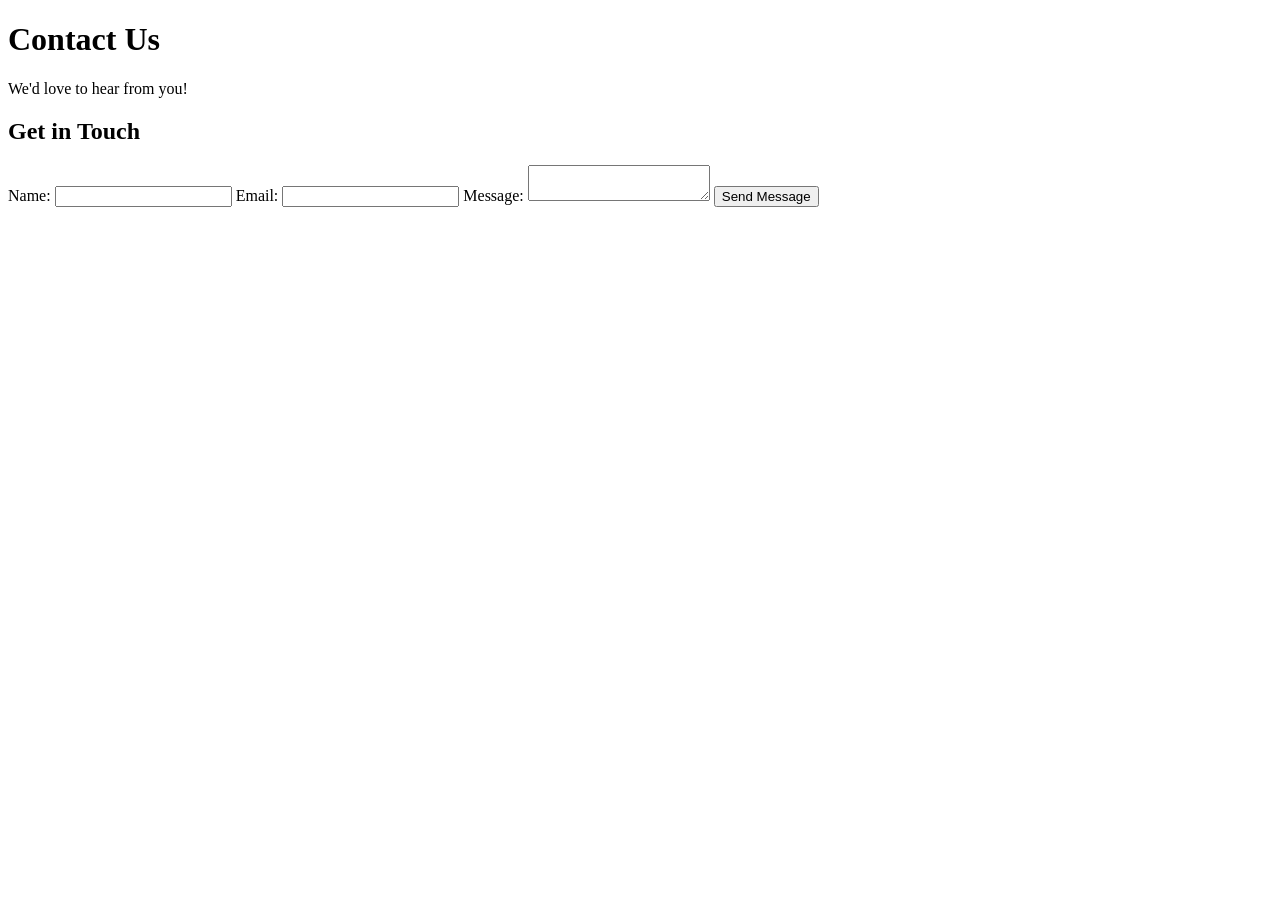
==== contact.html @ bf700d3f "Finish product merge and save contact work" ====
<!DOCTYPE html>
<html lang="en">
<head>
    <meta charset="UTF-8">
    <meta name="viewport" content="width=device-width, initial-scale=1.0">
    <title>Contact Us</title>

    <link rel="stylesheet" href="style.css">
</head>

<body>

    <header>
        <h1>Contact Us</h1>
        <p>We'd love to hear from you!</p>
    </header>

    <main>

        <section class="contact-section">

            <h2>Get in Touch</h2>

            <form>

                <label for="name">Name:</label>
                <input type="text" id="name" name="name">

                <label for="email">Email:</label>
                <input type="email" id="email" name="email">

                <label for="message">Message:</label>
                <textarea id="message" name="message"></textarea>

                <button type="submit">Send Message</button>

            </form>

        </section>

    </main>

</body>
</html>
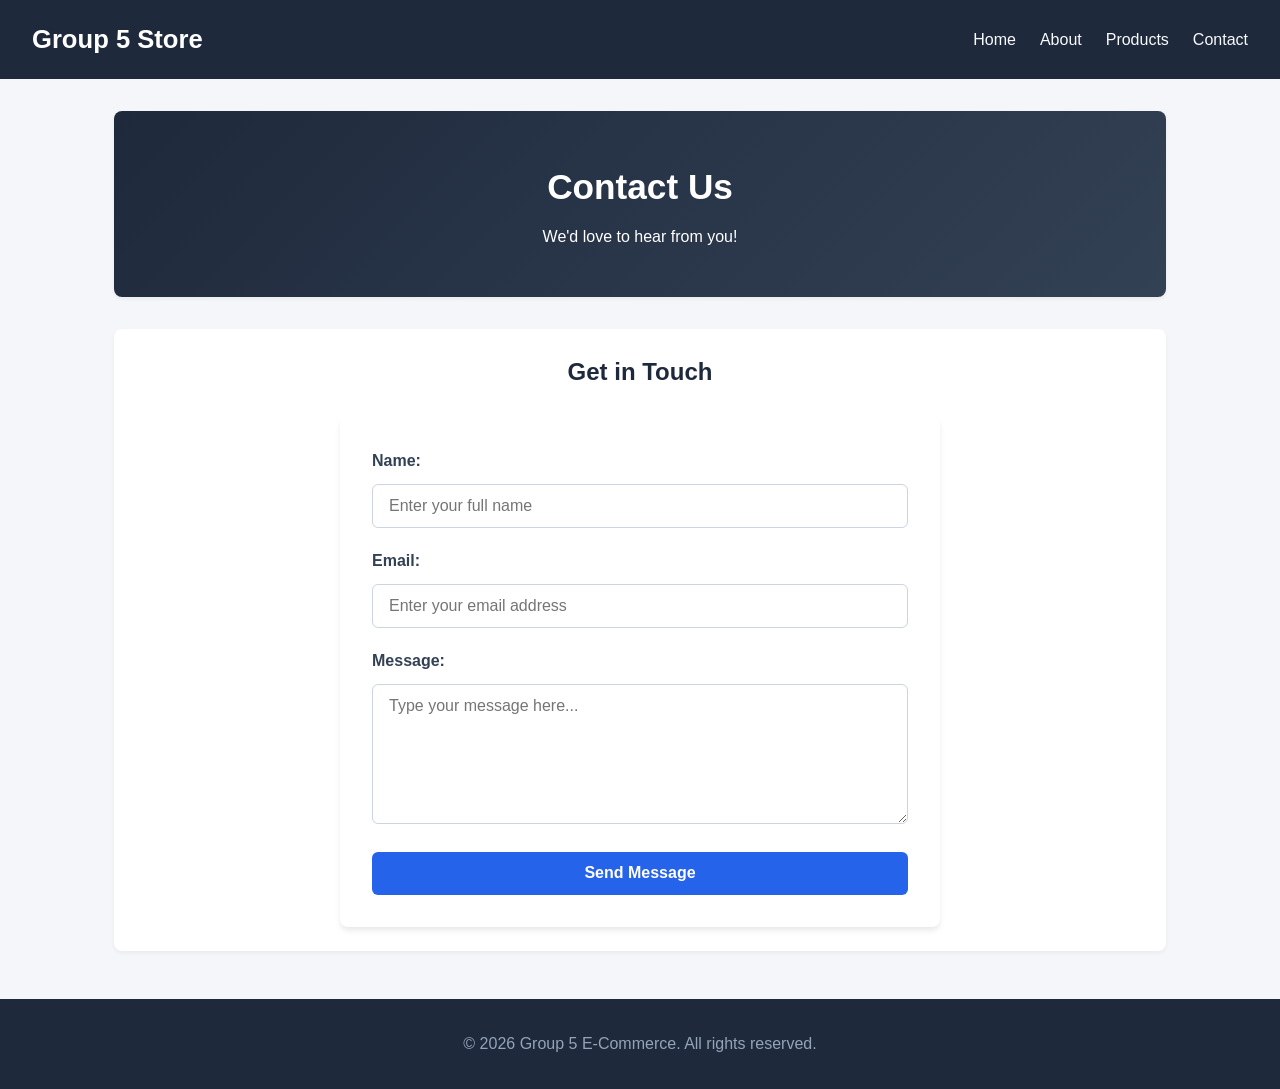
==== commit aefaaac2: "Save latest layout and navigation updates" ====
--- a/contact.html
+++ b/contact.html
@@ -3,42 +3,55 @@
 <head>
     <meta charset="UTF-8">
     <meta name="viewport" content="width=device-width, initial-scale=1.0">
-    <title>Contact Us</title>
-
+    <title>E-Commerce Store | Contact Us</title>
     <link rel="stylesheet" href="style.css">
 </head>
-
 <body>
 
+    <!-- Main Navigation Bar -->
     <header>
-        <h1>Contact Us</h1>
-        <p>We'd love to hear from you!</p>
+        <div class="logo">
+            <h1>Group 5 Store</h1>
+        </div>
+        <nav>
+            <ul>
+                <li><a href="index.html">Home</a></li>
+                <li><a href="about.html">About</a></li>
+                <li><a href="Product.html">Products</a></li>
+                <li><a href="contact.html">Contact</a></li>
+            </ul>
+        </nav>
     </header>
 
+    <!-- Main Content -->
     <main>
+        <section class="contact-hero">
+            <h2>Contact Us</h2>
+            <p>We'd love to hear from you!</p>
+        </section>
 
         <section class="contact-section">
-
             <h2>Get in Touch</h2>
 
             <form>
-
                 <label for="name">Name:</label>
-                <input type="text" id="name" name="name">
+                <input type="text" id="name" name="name" placeholder="Enter your full name" required>
 
                 <label for="email">Email:</label>
-                <input type="email" id="email" name="email">
+                <input type="email" id="email" name="email" placeholder="Enter your email address" required>
 
                 <label for="message">Message:</label>
-                <textarea id="message" name="message"></textarea>
+                <textarea id="message" name="message" placeholder="Type your message here..." required></textarea>
 
                 <button type="submit">Send Message</button>
+            </form>
+        </section>
+    </main>
 
-            </form>
-
-        </section>
-
-    </main>
+    <!-- Footer -->
+    <footer>
+        <p>&copy; 2026 Group 5 E-Commerce. All rights reserved.</p>
+    </footer>
 
 </body>
 </html>
--- a/style.css
+++ b/style.css
@@ -0,0 +1,392 @@
+/* General Reset & Typography */
+* {
+    box-sizing: border-box;
+    margin: 0;
+    padding: 0;
+    font-family: 'Segoe UI', Tahoma, Geneva, Verdana, sans-serif;
+}
+
+body {
+    background-color: #f4f6f9;
+    color: #333;
+    line-height: 1.6;
+}
+
+a {
+    color: #2563eb;
+    text-decoration: none;
+}
+
+a:hover {
+    text-decoration: underline;
+}
+
+/* Header & Navigation */
+header {
+    background-color: #1e293b;
+    color: #fff;
+    padding: 1.5rem 2rem;
+    display: flex;
+    justify-content: space-between;
+    align-items: center;
+    flex-wrap: wrap;
+}
+
+header h1 {
+    font-size: 1.8rem;
+}
+
+nav ul {
+    list-style: none;
+    display: flex;
+    gap: 1.5rem;
+}
+
+nav ul li a {
+    color: #f8fafc;
+    font-weight: 500;
+}
+
+nav ul li a:hover {
+    color: #38bdf8;
+    text-decoration: none;
+}
+
+/* Main Content Layout */
+main, article {
+    max-width: 1100px;
+    margin: 2rem auto;
+    padding: 0 1.5rem;
+}
+
+/* Hero Section */
+.hero-section {
+    background: linear-gradient(135deg, #2563eb, #1d4ed8);
+    color: white;
+    text-align: center;
+    padding: 3rem 1.5rem;
+    border-radius: 8px;
+    margin-bottom: 2rem;
+}
+
+.hero-section h2 {
+    font-size: 2.2rem;
+    margin-bottom: 0.5rem;
+}
+
+.shop-now-btn {
+    display: inline-block;
+    margin-top: 1rem;
+    background-color: #ffffff;
+    color: #2563eb;
+    padding: 0.75rem 1.5rem;
+    border-radius: 6px;
+    font-weight: bold;
+}
+
+/* Product Grid (Home Page) */
+.featured-products h2 {
+    margin-bottom: 1.5rem;
+}
+
+.product-grid {
+    display: grid;
+    grid-template-columns: repeat(auto-fit, minmax(280px, 1fr));
+    gap: 1.5rem;
+}
+
+.product-card {
+    background: #fff;
+    border-radius: 8px;
+    padding: 1.5rem;
+    text-align: center;
+    box-shadow: 0 4px 6px -1px rgba(0,0,0,0.1);
+}
+
+.product-card img {
+    max-width: 100%;
+    height: 180px;
+    object-fit: contain;
+    margin-bottom: 1rem;
+}
+
+.product-card h3 {
+    margin-bottom: 0.5rem;
+}
+
+.product-card .price {
+    font-size: 1.25rem;
+    font-weight: bold;
+    color: #059669;
+    margin-bottom: 1rem;
+}
+
+/* Forms & Buttons */
+button {
+    background-color: #2563eb;
+    color: white;
+    border: none;
+    padding: 0.6rem 1.2rem;
+    border-radius: 6px;
+    cursor: pointer;
+    font-size: 1rem;
+}
+
+button:hover {
+    background-color: #1d4ed8;
+}
+
+.contact-section form {
+    background: #fff;
+    padding: 2rem;
+    border-radius: 8px;
+    box-shadow: 0 4px 6px -1px rgba(0,0,0,0.1);
+    max-width: 600px;
+    margin: 0 auto;
+    display: flex;
+    flex-direction: column;
+    gap: 1rem;
+}
+
+.contact-section label {
+    font-weight: 600;
+}
+
+.contact-section input, 
+.contact-section textarea {
+    width: 100%;
+    padding: 0.75rem;
+    border: 1px solid #cbd5e1;
+    border-radius: 6px;
+}
+
+.contact-section textarea {
+    min-height: 120px;
+    resize: vertical;
+}
+
+/* Tables & Single Product Page */
+table {
+    width: 100%;
+    border-collapse: collapse;
+    margin: 1.5rem 0;
+    background: #fff;
+}
+
+th, td {
+    padding: 0.75rem 1rem;
+    text-align: left;
+    border: 1px solid #e2e8f0;
+}
+
+th {
+    background-color: #f1f5f9;
+}
+
+section {
+    background: #fff;
+    padding: 1.5rem;
+    border-radius: 8px;
+    margin-bottom: 1.5rem;
+    box-shadow: 0 2px 4px rgba(0,0,0,0.05);
+}
+
+/* Footer */
+footer {
+    text-align: center;
+    padding: 2rem;
+    background-color: #1e293b;
+    color: #94a3b8;
+    margin-top: 3rem;
+}
+
+footer a {
+    color: #cbd5e1;
+}
+
+
+
+/* Additional Styles for About Page */
+.about-hero {
+    background: linear-gradient(135deg, #1e293b, #334155);
+    color: #ffffff;
+    text-align: center;
+    padding: 3rem 1.5rem;
+    border-radius: 8px;
+    margin-bottom: 2rem;
+}
+
+.about-hero h2 {
+    font-size: 2.2rem;
+    margin-bottom: 0.5rem;
+}
+
+.about-section h2 {
+    color: #1e293b;
+    margin-bottom: 1rem;
+    border-bottom: 2px solid #e2e8f0;
+    padding-bottom: 0.5rem;
+}
+
+.about-grid {
+    display: grid;
+    grid-template-columns: repeat(auto-fit, minmax(280px, 1fr));
+    gap: 1.5rem;
+    margin-top: 1rem;
+}
+
+.about-card {
+    background-color: #f8fafc;
+    border-left: 4px solid #2563eb;
+    padding: 1.25rem;
+    border-radius: 6px;
+}
+
+.about-card h3 {
+    color: #2563eb;
+    margin-bottom: 0.5rem;
+}
+
+.team-list {
+    list-style: none;
+    padding-left: 0;
+    margin-top: 1rem;
+}
+
+.team-list li {
+    padding: 0.75rem 1rem;
+    background-color: #f8fafc;
+    margin-bottom: 0.5rem;
+    border-radius: 6px;
+    border-left: 3px solid #38bdf8;
+}
+
+
+
+
+
+
+
+
+
+
+
+
+/* Navigation Bar */
+header {
+    background-color: #1e293b;
+    color: #ffffff;
+    padding: 1.2rem 2rem;
+    display: flex;
+    justify-content: space-between;
+    align-items: center;
+}
+
+header h1 {
+    font-size: 1.6rem;
+}
+
+nav ul {
+    list-style: none;
+    display: flex;
+    gap: 1.5rem;
+}
+
+nav ul li a {
+    color: #f8fafc;
+    font-weight: 500;
+    text-decoration: none;
+    transition: color 0.2s ease;
+}
+
+nav ul li a:hover {
+    color: #38bdf8;
+}
+
+/* Contact Hero Section */
+.contact-hero {
+    background: linear-gradient(135deg, #1e293b, #334155);
+    color: #ffffff;
+    text-align: center;
+    padding: 3rem 1.5rem;
+    border-radius: 8px;
+    margin-bottom: 2rem;
+}
+
+.contact-hero h2 {
+    font-size: 2.2rem;
+    margin-bottom: 0.5rem;
+}
+
+/* Contact Form Section */
+.contact-section h2 {
+    color: #1e293b;
+    margin-bottom: 1.5rem;
+    text-align: center;
+}
+
+.contact-section form {
+    background: #ffffff;
+    padding: 2rem;
+    border-radius: 8px;
+    box-shadow: 0 4px 6px -1px rgba(0, 0, 0, 0.1);
+    max-width: 600px;
+    margin: 0 auto;
+    display: flex;
+    flex-direction: column;
+    gap: 1.2rem;
+}
+
+.contact-section label {
+    font-weight: 600;
+    color: #334155;
+    margin-bottom: -0.5rem;
+}
+
+.contact-section input, 
+.contact-section textarea {
+    width: 100%;
+    padding: 0.75rem 1rem;
+    border: 1px solid #cbd5e1;
+    border-radius: 6px;
+    font-size: 1rem;
+    transition: border-color 0.2s ease, box-shadow 0.2s ease;
+}
+
+.contact-section input:focus, 
+.contact-section textarea:focus {
+    outline: none;
+    border-color: #2563eb;
+    box-shadow: 0 0 0 3px rgba(37, 99, 235, 0.2);
+}
+
+.contact-section textarea {
+    min-height: 140px;
+    resize: vertical;
+}
+
+.contact-section button {
+    background-color: #2563eb;
+    color: white;
+    padding: 0.8rem 1.5rem;
+    border: none;
+    border-radius: 6px;
+    font-size: 1rem;
+    font-weight: 600;
+    cursor: pointer;
+    transition: background-color 0.2s ease;
+    margin-top: 0.5rem;
+}
+
+.contact-section button:hover {
+    background-color: #1d4ed8;
+}
+
+/* Footer */
+footer {
+    text-align: center;
+    padding: 2rem;
+    background-color: #1e293b;
+    color: #94a3b8;
+    margin-top: 3rem;
+}
